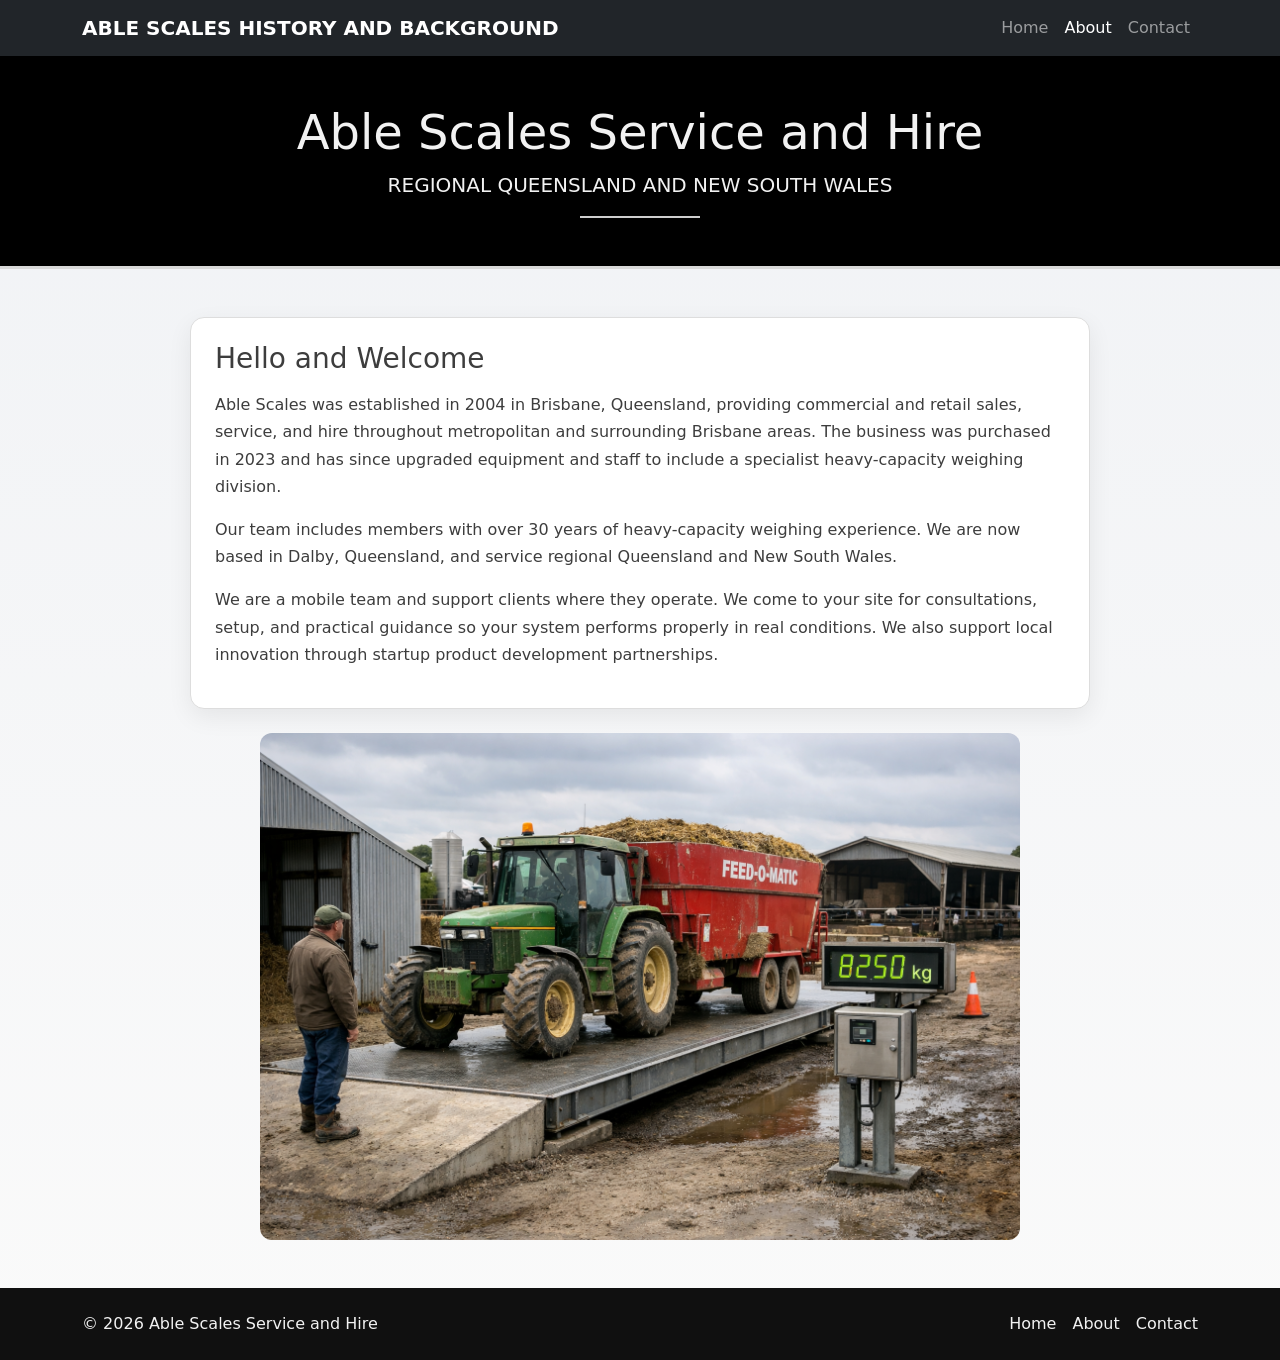
==== about.html @ 392662f4 "Add files via upload" ====
<!DOCTYPE html>
<html lang="en">
<head>
    <meta charset="UTF-8">
    <meta name="viewport" content="width=device-width, initial-scale=1">
    <title>Able Scales Hire and Service | About</title>

    <!-- Bootstrap CSS -->
    <link 
        href="https://cdn.jsdelivr.net/npm/bootstrap@5.3.3/dist/css/bootstrap.min.css" 
        rel="stylesheet">
    <link rel="stylesheet" href="style.css">
    <style>
        .hero-section {
            background: #000;
            color: #f2f2f2;
            border-bottom: 3px solid #d9d9d9;
        }

        .hero-line {
            width: 120px;
            height: 2px;
            margin: 1rem auto 0;
            background: #f2f2f2;
            opacity: 0.85;
        }
    </style>
    
</head>

<body>

    <!-- Header / Navbar -->
    <nav class="navbar navbar-expand-lg navbar-dark bg-dark">
        <div class="container">
            <a class="navbar-brand" href="index.html">ABLE SCALES HISTORY AND BACKGROUND</a>
            <button class="navbar-toggler" type="button" data-bs-toggle="collapse" data-bs-target="#navMenu">
                <span class="navbar-toggler-icon"></span>
            </button>

            <div class="collapse navbar-collapse" id="navMenu">
                <ul class="navbar-nav ms-auto">
                    <li class="nav-item"><a class="nav-link" href="index.html">Home</a></li>
                    <li class="nav-item"><a class="nav-link active" href="about.html">About</a></li>
                    <li class="nav-item"><a class="nav-link" href="contact.html">Contact</a></li>
                </ul>
            </div>
        </div>
    </nav>

    <!-- Main Content -->
    <header class="hero-section py-5">
        <div class="container text-center">
            <h1 class="display-5">Able Scales Service and Hire</h1>
            <p class="lead">REGIONAL QUEENSLAND AND NEW SOUTH WALES</p>
            <div class="hero-line" aria-hidden="true"></div>
        </div>
    </header>

    <main class="white-content py-5">
        <div class="container">
            <div class="content-card mx-auto">
                <h2 class="h3 mb-3">Hello and Welcome</h2>
                <p>
                    Able Scales was established in 2004 in Brisbane, Queensland, providing commercial and retail sales, service, and hire throughout metropolitan and surrounding Brisbane areas. The business was purchased in 2023 and has since upgraded equipment and staff to include a specialist heavy-capacity weighing division.
                </p>
                <p>
                    Our team includes members with over 30 years of heavy-capacity weighing experience. We are now based in Dalby, Queensland, and service regional Queensland and New South Wales.
                </p>
                <p>
                    We are a mobile team and support clients where they operate. We come to your site for consultations, setup, and practical guidance so your system performs properly in real conditions. We also support local innovation through startup product development partnerships.
                </p>
            </div>
        </div>
        <div class="text-center mt-4">
            <img src="feedweigh.png" alt="Feed weigh system" class="img-fluid site-image">
            </div>
    </main>

    <footer class="site-footer py-4">
        <div class="container d-flex flex-column flex-md-row justify-content-between align-items-center gap-3">
            <p class="mb-0">&copy; 2026 Able Scales Service and Hire</p>
            <nav aria-label="Footer navigation">
                <ul class="footer-nav list-unstyled d-flex gap-3 mb-0">
                    <li><a href="index.html">Home</a></li>
                    <li><a href="about.html">About</a></li>
                    <li><a href="contact.html">Contact</a></li>
                </ul>
            </nav>
        </div>
    </footer>

    <!-- Bootstrap JS -->
    <script 
        src="https://cdn.jsdelivr.net/npm/bootstrap@5.3.3/dist/js/bootstrap.bundle.min.js">
    </script>

</body>
</html>
---- style.css ----
/* Shared styling for GitHub Pages deployment and mobile-friendly layout */
:root {
    --site-bg: #f7f7f7;
    --card-bg: #ffffff;
    --text-main: #181818;
    --text-muted: #3d3d3d;
    --accent: #0d6efd;
    --border-soft: #dddddd;
}

body {
    background: linear-gradient(180deg, #f0f2f5 0%, #fafafa 100%);
    color: var(--text-main);
    margin: 0;
}

.white-content {
    background: transparent;
}

.content-card {
    background: var(--card-bg);
    border: 1px solid var(--border-soft);
    border-radius: 14px;
    padding: 1.5rem;
    max-width: 900px;
    box-shadow: 0 8px 25px rgba(0, 0, 0, 0.07);
    color: var(--text-muted);
}

.content-card p {
    line-height: 1.7;
}

.site-footer {
    background: #101010;
    color: #f2f2f2;
}

.site-footer a {
    color: #f2f2f2;
    text-decoration: none;
}

.site-footer a:hover {
    color: #ffffff;
    text-decoration: underline;
}

.navbar-brand {
    white-space: normal;
    max-width: 75%;
    line-height: 1.2;
    font-weight: 700;
}

.site-image {
    width: min(100%, 760px);
    border-radius: 12px;
}

.site-image-wide {
    width: min(100%, 920px);
}

@media (max-width: 768px) {
    .hero-section .display-5 {
        font-size: 1.8rem;
    }

    .hero-section .lead {
        font-size: 1rem;
    }

    .content-card {
        padding: 1rem;
    }

    .footer-nav {
        flex-wrap: wrap;
        justify-content: center;
    }
}
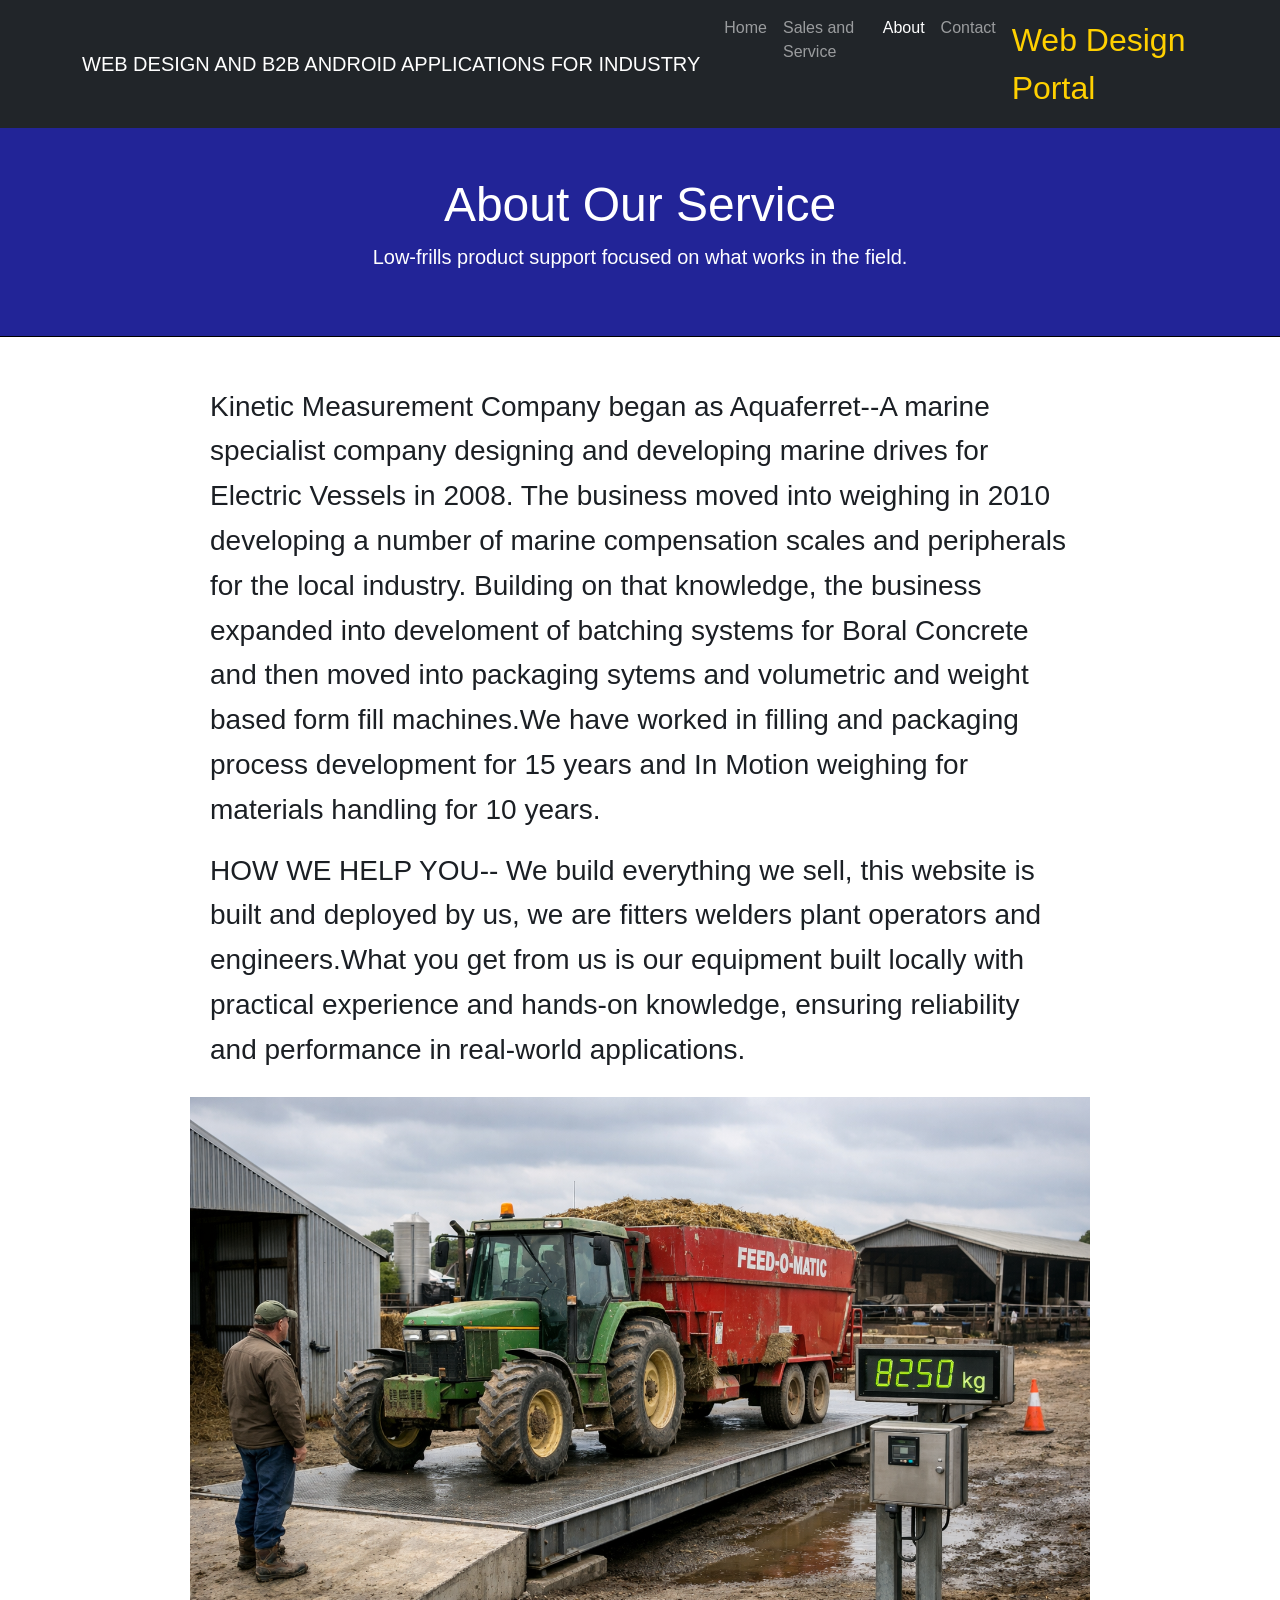
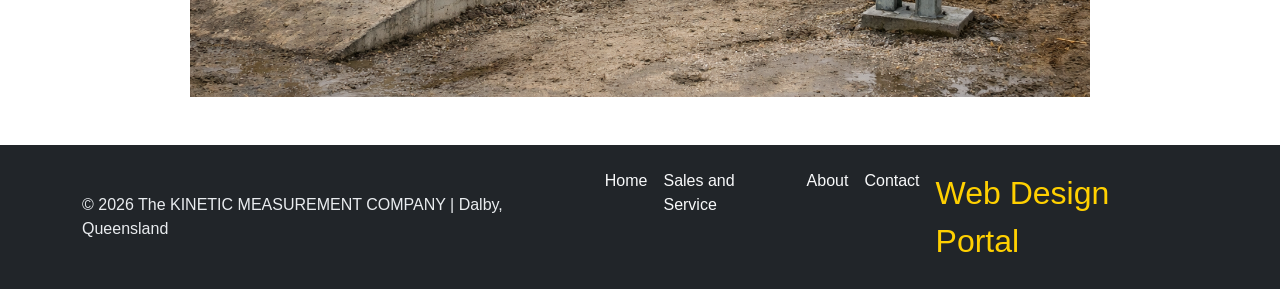
==== commit adaeef00: "Initial workspace import" ====
--- a/about.html
+++ b/about.html
@@ -1,99 +1,87 @@
-<!DOCTYPE html>
-<html lang="en">
-<head>
-    <meta charset="UTF-8">
-    <meta name="viewport" content="width=device-width, initial-scale=1">
-    <title>Able Scales Hire and Service | About</title>
-
-    <!-- Bootstrap CSS -->
-    <link 
-        href="https://cdn.jsdelivr.net/npm/bootstrap@5.3.3/dist/css/bootstrap.min.css" 
-        rel="stylesheet">
-    <link rel="stylesheet" href="style.css">
-    <style>
-        .hero-section {
-            background: #000;
-            color: #f2f2f2;
-            border-bottom: 3px solid #d9d9d9;
-        }
-
-        .hero-line {
-            width: 120px;
-            height: 2px;
-            margin: 1rem auto 0;
-            background: #f2f2f2;
-            opacity: 0.85;
-        }
-    </style>
-    
-</head>
-
-<body>
-
-    <!-- Header / Navbar -->
-    <nav class="navbar navbar-expand-lg navbar-dark bg-dark">
-        <div class="container">
-            <a class="navbar-brand" href="index.html">ABLE SCALES HISTORY AND BACKGROUND</a>
-            <button class="navbar-toggler" type="button" data-bs-toggle="collapse" data-bs-target="#navMenu">
-                <span class="navbar-toggler-icon"></span>
-            </button>
-
-            <div class="collapse navbar-collapse" id="navMenu">
-                <ul class="navbar-nav ms-auto">
-                    <li class="nav-item"><a class="nav-link" href="index.html">Home</a></li>
-                    <li class="nav-item"><a class="nav-link active" href="about.html">About</a></li>
-                    <li class="nav-item"><a class="nav-link" href="contact.html">Contact</a></li>
-                </ul>
-            </div>
-        </div>
-    </nav>
-
-    <!-- Main Content -->
-    <header class="hero-section py-5">
-        <div class="container text-center">
-            <h1 class="display-5">Able Scales Service and Hire</h1>
-            <p class="lead">REGIONAL QUEENSLAND AND NEW SOUTH WALES</p>
-            <div class="hero-line" aria-hidden="true"></div>
-        </div>
-    </header>
-
-    <main class="white-content py-5">
-        <div class="container">
-            <div class="content-card mx-auto">
-                <h2 class="h3 mb-3">Hello and Welcome</h2>
-                <p>
-                    Able Scales was established in 2004 in Brisbane, Queensland, providing commercial and retail sales, service, and hire throughout metropolitan and surrounding Brisbane areas. The business was purchased in 2023 and has since upgraded equipment and staff to include a specialist heavy-capacity weighing division.
-                </p>
-                <p>
-                    Our team includes members with over 30 years of heavy-capacity weighing experience. We are now based in Dalby, Queensland, and service regional Queensland and New South Wales.
-                </p>
-                <p>
-                    We are a mobile team and support clients where they operate. We come to your site for consultations, setup, and practical guidance so your system performs properly in real conditions. We also support local innovation through startup product development partnerships.
-                </p>
-            </div>
-        </div>
-        <div class="text-center mt-4">
-            <img src="feedweigh.png" alt="Feed weigh system" class="img-fluid site-image">
-            </div>
-    </main>
-
-    <footer class="site-footer py-4">
-        <div class="container d-flex flex-column flex-md-row justify-content-between align-items-center gap-3">
-            <p class="mb-0">&copy; 2026 Able Scales Service and Hire</p>
-            <nav aria-label="Footer navigation">
-                <ul class="footer-nav list-unstyled d-flex gap-3 mb-0">
-                    <li><a href="index.html">Home</a></li>
-                    <li><a href="about.html">About</a></li>
-                    <li><a href="contact.html">Contact</a></li>
-                </ul>
-            </nav>
-        </div>
-    </footer>
-
-    <!-- Bootstrap JS -->
-    <script 
-        src="https://cdn.jsdelivr.net/npm/bootstrap@5.3.3/dist/js/bootstrap.bundle.min.js">
-    </script>
-
-</body>
-</html>
+<!DOCTYPE html>
+<html lang="en">
+<head>
+    <meta charset="UTF-8">
+    <meta name="viewport" content="width=device-width, initial-scale=1">
+    <title>About | The KINETIC MEASUREMENT COMPANY</title>
+    <meta name="description" content="Learn about Kinetic Measurement Company, a Dalby, Queensland business building and supporting practical weighing, batching, packaging, and industrial measurement systems.">
+    <meta name="robots" content="index, follow">
+    <link rel="canonical" href="https://kineticmeasure.com.au/about.html">
+    <meta property="og:type" content="website">
+    <meta property="og:site_name" content="The Kinetic Measurement Company">
+    <meta property="og:title" content="About The Kinetic Measurement Company">
+    <meta property="og:description" content="Locally built industrial measurement and weighing solutions backed by practical field experience.">
+    <meta property="og:url" content="https://kineticmeasure.com.au/about.html">
+    <meta property="og:image" content="https://kineticmeasure.com.au/Images/feedweigh.png">
+    <meta name="twitter:card" content="summary_large_image">
+    <link 
+        href="https://cdn.jsdelivr.net/npm/bootstrap@5.3.3/dist/css/bootstrap.min.css" 
+        rel="stylesheet">
+    <link rel="stylesheet" href="style.css">
+</head>
+<body>
+
+    <nav class="navbar navbar-expand-lg navbar-dark bg-dark">
+        <div class="container">
+            <a class="navbar-brand" href="index.html">WEB DESIGN AND B2B ANDROID APPLICATIONS FOR INDUSTRY</a>
+            <button class="navbar-toggler" type="button" data-bs-toggle="collapse" data-bs-target="#navMenu">
+                <span class="navbar-toggler-icon"></span>
+            </button>
+
+            <div class="collapse navbar-collapse" id="navMenu">
+                <ul class="navbar-nav ms-auto">
+                    <li class="nav-item"><a class="nav-link" href="index.html">Home</a></li>
+                    <li class="nav-item"><a class="nav-link" href="Sales.html">Sales and Service</a></li>
+                    <li class="nav-item"><a class="nav-link active" href="about.html">About</a></li>
+                    <li class="nav-item"><a class="nav-link" href="contact.html">Contact</a></li>
+                    <li class="nav-item"><a class="nav-link portal-nav-link" href="webdesignportal.html">Web Design Portal</a></li>
+                </ul>
+            </div>
+        </div>
+    </nav>
+
+    <header class="hero-section py-5">
+        <div class="container text-center">
+            <h1 class="display-5">About Our Service</h1>
+            <p class="lead">Low-frills product support focused on what works in the field.</p>
+        </div>
+    </header>
+
+    <main class="white-content py-5">
+        <div class="container">
+            <div class="content-card mx-auto">
+                <p>
+                    Kinetic Measurement Company began as Aquaferret--A marine specialist company designing and developing marine drives for Electric Vessels in 2008. The business moved into weighing in 2010 developing a number of marine compensation scales and peripherals for the local industry. Building on that knowledge, the business expanded into develoment of batching systems for Boral Concrete and then moved into packaging sytems and volumetric and weight based form fill machines.We have worked in filling and packaging process development for 15 years and In Motion weighing for materials handling for 10 years.
+                    
+                </p>
+                <p>HOW WE HELP YOU-- 
+                    We build everything we sell, this website is built and deployed by us, we are fitters welders plant operators and engineers.What you get from us is our equipment built locally with practical experience and hands-on knowledge, ensuring reliability and performance in real-world applications.</p>
+                </p>
+            </div>
+        </div>
+        <div class="text-center mt-4">
+                <img src="Images/feedweigh.png" alt="Feed weighing system" class="img-fluid" style="width: 80%; max-width: 900px;">
+            </div>
+    </main>
+
+    <footer class="site-footer py-4">
+        <div class="container d-flex flex-column flex-md-row justify-content-between align-items-center gap-3">
+            <p class="mb-0">&copy; 2026 The KINETIC MEASUREMENT COMPANY | Dalby, Queensland</p>
+            <nav aria-label="Footer navigation">
+                <ul class="footer-nav list-unstyled d-flex gap-3 mb-0">
+                    <li><a href="index.html">Home</a></li>
+                    <li><a href="Sales.html">Sales and Service</a></li>
+                    <li><a href="about.html">About</a></li>
+                    <li><a href="contact.html">Contact</a></li>
+                    <li><a class="portal-nav-link" href="webdesignportal.html">Web Design Portal</a></li>
+                </ul>
+            </nav>
+        </div>
+    </footer>
+
+    <script 
+        src="https://cdn.jsdelivr.net/npm/bootstrap@5.3.3/dist/js/bootstrap.bundle.min.js">
+    </script>
+
+</body>
+</html>
--- a/style.css
+++ b/style.css
@@ -1,83 +1,288 @@
-/* Shared styling for GitHub Pages deployment and mobile-friendly layout */
-:root {
-    --site-bg: #f7f7f7;
-    --card-bg: #ffffff;
-    --text-main: #181818;
-    --text-muted: #3d3d3d;
-    --accent: #0d6efd;
-    --border-soft: #dddddd;
-}
-
-body {
-    background: linear-gradient(180deg, #f0f2f5 0%, #fafafa 100%);
-    color: var(--text-main);
-    margin: 0;
-}
-
-.white-content {
-    background: transparent;
-}
-
-.content-card {
-    background: var(--card-bg);
-    border: 1px solid var(--border-soft);
-    border-radius: 14px;
-    padding: 1.5rem;
-    max-width: 900px;
-    box-shadow: 0 8px 25px rgba(0, 0, 0, 0.07);
-    color: var(--text-muted);
-}
-
-.content-card p {
-    line-height: 1.7;
-}
-
-.site-footer {
-    background: #101010;
-    color: #f2f2f2;
-}
-
-.site-footer a {
-    color: #f2f2f2;
-    text-decoration: none;
-}
-
-.site-footer a:hover {
-    color: #ffffff;
-    text-decoration: underline;
-}
-
-.navbar-brand {
-    white-space: normal;
-    max-width: 75%;
-    line-height: 1.2;
-    font-weight: 700;
-}
-
-.site-image {
-    width: min(100%, 760px);
-    border-radius: 12px;
-}
-
-.site-image-wide {
-    width: min(100%, 920px);
-}
-
-@media (max-width: 768px) {
-    .hero-section .display-5 {
-        font-size: 1.8rem;
-    }
-
-    .hero-section .lead {
-        font-size: 1rem;
-    }
-
-    .content-card {
-        padding: 1rem;
-    }
-
-    .footer-nav {
-        flex-wrap: wrap;
-        justify-content: center;
-    }
-}
+body {
+    margin: 0;
+    font-family: "Segoe UI", Tahoma, Geneva, Verdana, sans-serif;
+    background: #f8f9fa;
+    color: #1b1f24;
+}
+
+.hero-section {
+    background: #222497;
+    border-bottom: 1px solid #000000;
+    color: #ffffff;
+    font-weight: 700;
+}
+
+.pulling-spanners-title {
+    color: #ffd000;
+    font-weight: 800;
+}
+
+.white-content {
+    background: #ffffff;
+}
+
+.content-card {
+    max-width: 860px;
+    line-height: 1.6;
+    font-size: 1.75rem;
+    font-family: "Segoe UI", Tahoma, Geneva, Verdana, sans-serif;
+}
+
+.content-card p,
+.content-card a,
+.content-card li {
+    font-size: 1.75rem;
+    font-family: "Segoe UI", Tahoma, Geneva, Verdana, sans-serif;
+    line-height: 1.6;
+}
+
+.content-card h2 {
+    font-size: 1.75rem;
+    font-family: "Segoe UI", Tahoma, Geneva, Verdana, sans-serif;
+    line-height: 1.4;
+    margin-bottom: 1rem;
+}
+
+.content-card .kmc-websites-band {
+    background:
+        linear-gradient(#9a979c10, rgba(0, 0, 0, 0.72)),
+        url("Images/honest.jpg") center 80% / cover no-repeat;
+    border-top: 1px solid #ffffff;
+    border-bottom: 1px solid #ffffff;
+    color: #ffffff;
+    font-weight: 700;
+    padding: 2rem 1.5rem;
+    min-height: 400px;
+    display: flex;
+    align-items: center;
+    border-radius: 0.25rem;
+}
+
+.content-card .kmc-websites-band p {
+    margin: 0;
+    font-size: 1.4rem;
+    line-height: 1.5;
+    text-shadow: 0 2px 8px rgba(0, 0, 0, 0.45);
+}
+
+.hero-image {
+    border-radius: 0.5rem;
+    box-shadow: 0 12px 24px rgba(15, 23, 42, 0.08);
+}
+
+.sales-intro {
+    max-width: 900px;
+}
+
+.sales-section-title {
+    margin-bottom: 1.5rem;
+    font-size: 1.8rem;
+    line-height: 1.2;
+}
+
+.sales-grid {
+    display: grid;
+    grid-template-columns: repeat(3, minmax(0, 1fr));
+    gap: 1.5rem;
+}
+
+.sales-card {
+    height: 100%;
+    border: 1px solid #d9dee3;
+    border-radius: 0.75rem;
+    overflow: hidden;
+    background: #ffffff;
+    box-shadow: 0 10px 24px rgba(15, 23, 42, 0.06);
+}
+
+.sales-media {
+    width: 100%;
+    height: auto;
+    max-height: 260px;
+    object-fit: contain;
+    background: #eef2f6;
+    border-radius: 0.5rem;
+    margin-bottom: 1rem;
+}
+
+.sales-card-body {
+    padding: 1.25rem;
+}
+
+.sales-card-body h3 {
+    margin-bottom: 0.75rem;
+    font-size: 1.1rem;
+}
+
+.sales-card-body p {
+    margin-bottom: 1rem;
+}
+
+.price-tag {
+    display: inline-block;
+    margin-bottom: 1rem;
+    padding: 0.35rem 0.7rem;
+    border-radius: 999px;
+    background: #e9f2ff;
+    color: #0b5394;
+    font-weight: 700;
+}
+
+.sales-card-actions {
+    display: flex;
+    gap: 0.75rem;
+    flex-wrap: wrap;
+}
+
+.service-panel {
+    border: 1px solid #d9dee3;
+    border-radius: 0.75rem;
+    background: #f8fafc;
+    padding: 1.5rem;
+}
+
+.tier-grid {
+    display: grid;
+    grid-template-columns: repeat(3, minmax(0, 1fr));
+    gap: 1rem;
+}
+
+.tier-card {
+    border: 1px solid #d9dee3;
+    border-radius: 0.75rem;
+    background: #ffffff;
+    padding: 1.25rem;
+    height: 100%;
+}
+
+.tier-card h3 {
+    margin-bottom: 0.75rem;
+    font-size: 1.05rem;
+}
+
+.tier-card ul {
+    padding-left: 1.2rem;
+    margin-bottom: 1rem;
+}
+
+.tier-rate {
+    display: inline-block;
+    margin-bottom: 1rem;
+    font-weight: 700;
+    color: #0b5394;
+}
+
+.service-list {
+    margin: 0;
+    padding-left: 1.2rem;
+}
+
+.service-list li + li {
+    margin-top: 0.5rem;
+}
+
+.site-footer {
+    background: #212529;
+    color: #e9ecef;
+}
+
+.footer-nav a {
+    color: #f8f9fa;
+    text-decoration: none;
+    font-weight: 500;
+}
+
+.footer-nav a:hover,
+.footer-nav a:focus {
+    color: #ced4da;
+    text-decoration: underline;
+}
+
+.portal-nav-link {
+    color: #ffd000 !important;
+    font-size: 2em;
+}
+
+@media (max-width: 768px) {
+    .navbar-brand {
+        max-width: calc(100% - 64px);
+        white-space: normal;
+        line-height: 1.2;
+        font-size: 0.95rem;
+    }
+
+    .hero-section {
+        padding-top: 3rem;
+        padding-bottom: 3rem;
+    }
+
+    .hero-section .display-5 {
+        font-size: 2rem;
+        line-height: 1.15;
+    }
+
+    .hero-section .lead {
+        font-size: 1rem;
+    }
+
+    .white-content {
+        padding-top: 2rem;
+        padding-bottom: 2rem;
+    }
+
+    .content-card,
+    .content-card p,
+    .content-card a,
+    .content-card li,
+    .content-card h2 {
+        font-size: 1.15rem;
+        line-height: 1.65;
+    }
+
+    .sales-section-title {
+        font-size: 1.5rem;
+    }
+
+    .sales-grid,
+    .tier-grid {
+        grid-template-columns: 1fr;
+    }
+
+    .sales-media {
+        max-height: 240px;
+    }
+
+    .content-card h2 {
+        font-size: 1.4rem;
+        line-height: 1.25;
+    }
+
+    .img-fluid {
+        width: 100% !important;
+        max-width: 100% !important;
+        height: auto;
+    }
+
+    .site-footer .container {
+        text-align: center;
+    }
+
+    .footer-nav {
+        justify-content: center;
+        flex-wrap: wrap;
+    }
+}
+
+@media (max-width: 480px) {
+    .navbar-brand {
+        font-size: 0.85rem;
+    }
+
+    .hero-section .display-5 {
+        font-size: 1.7rem;
+    }
+
+    .content-card {
+        font-size: 0.98rem;
+    }
+}
